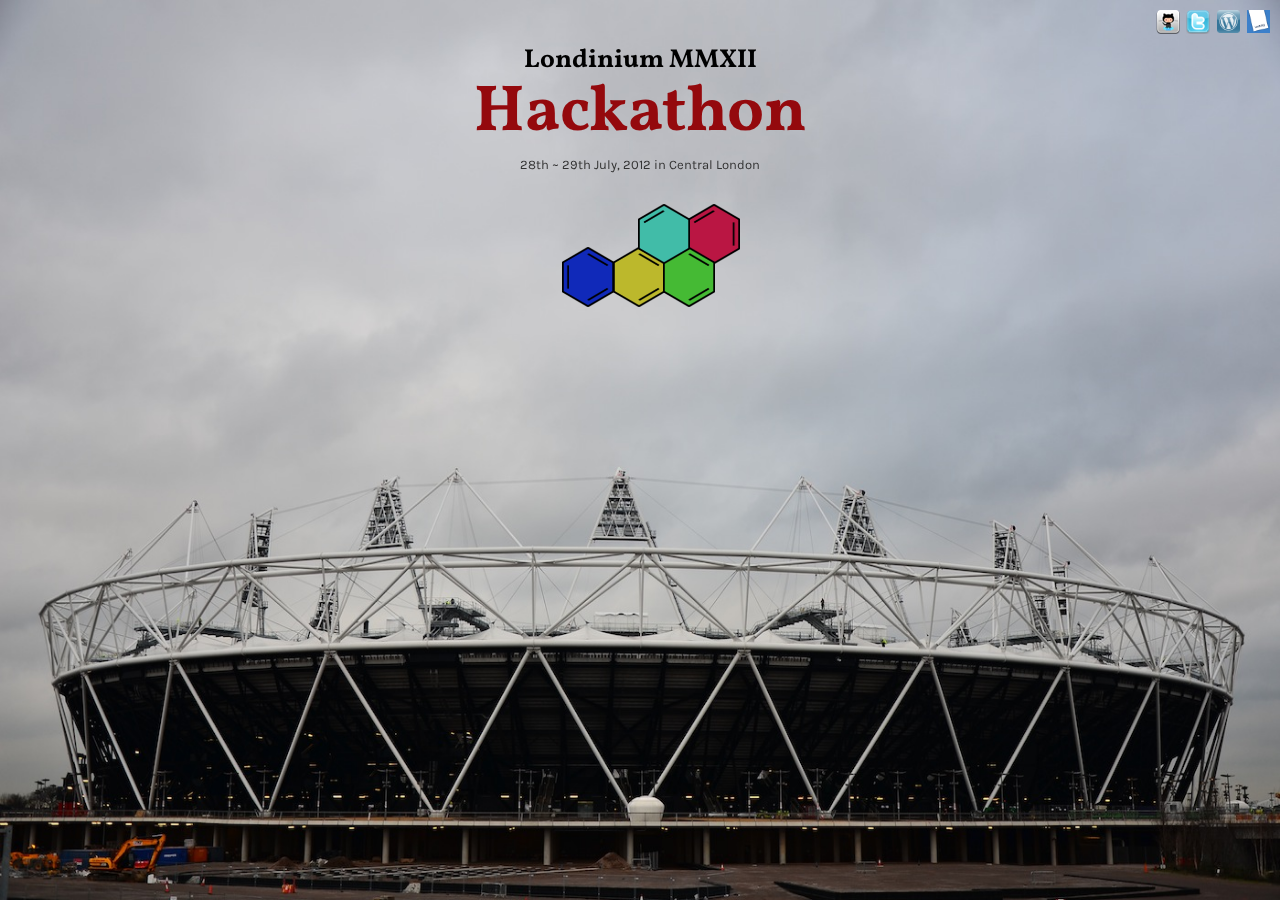
==== public/index.html @ 61178b05 "Removed dobule http" ====
<!DOCTYPE html>
<html lang="en">
  <head>
    <meta charset="utf-8">
    <title>Londinium MMXII Hackathon</title>
    <meta name="viewport" content="width=720px">
    <meta name="description" content="">
    <meta name="author" content="">

    <!-- Le styles -->
    <link href="bootstrap/css/bootstrap.css" rel="stylesheet">
    <link href="bootstrap/css/bootstrap-responsive.css" rel="stylesheet">
    <link href="css/mmxiihack.css" rel="stylesheet">
    <link href="css/supersized.core.css" rel="stylesheet">

    <!-- Le HTML5 shim, for IE6-8 support of HTML5 elements -->
    <!--[if lt IE 9]>
      <script src="http://html5shim.googlecode.com/svn/trunk/html5.js"></script>
    <![endif]-->

    <!-- Le fav and touch icons -->
    <link rel="shortcut icon" href="favicon.ico">
    <link rel="apple-touch-icon-precomposed" sizes="144x144" href="img/Londinium_144.png">
    <link rel="apple-touch-icon-precomposed" sizes="114x114" href="img/Londinium_114.png">
    <link rel="apple-touch-icon-precomposed" sizes="72x72" href="img/Londinium_72.png">
    <link rel="apple-touch-icon-precomposed" href="img/Londinium_57.png">

    <!-- web fonts -->
    <link href='http://fonts.googleapis.com/css?family=Vollkorn:400,700' rel='stylesheet' type='text/css'>
    <link href='http://fonts.googleapis.com/css?family=Karla' rel='stylesheet' type='text/css'>

  </head>

  <body>
    <p class="subline">Londinium MMXII</p>
    <h1>Hackathon</h1>
    <p class="summary">28th ~ 29th July, 2012 in Central London</p>
    <div class="hexagons">
      <div class="hexagon_bg bluegreen intro"></div>
      <div class="hexagon_bg red info"></div>
      <div class="hexagon_bg blue faq"></div>
      <div class="hexagon_bg yellow partners"></div>
      <div class="hexagon_bg green credit"></div>

      <div class="hexagon red info"></div>
      <div class="hexagon blue faq"></div>
      <div class="hexagon yellow partners"></div>
      <div class="hexagon green credit"></div>
      <div class="hexagon bluegreen intro"></div>
      <div class="title"></div>
    </div>

    <ul class="contents">
      <li class="intro">
        <p>This summer, the world's eyes are all on London’s summer of sports. </p>
        <p>
          We expect an increasing volume of social media that generates huge amount of data.
          Tons of visitors as well as Londoners will be overwhelmed by variety of information. This is a great opportunity for technologists to analyse and visualise such information, as well as create  new devices and apps to amplify, manage and make sense of the data in interesting ways.
        </p>
        <p>
          We are organising a  “Hackathon” (“Hack” +  “Marathon”) where graphic designers , programmers, journalists, sports enthusiasts, and anyone with cool ideas and data gather in one place during a weekend to create something cool, fun and useful around the theme of  London and Sports. At the end of the event, each team or individual pitches their outcome  in front of all the participants.
        </p>
      </li>
      <li class="info">
        <h2>Date</h2>
        <p>28th(Sat) ~ 29th(Sun) July</p>
        <h2>Venue</h2>
        <p><a href="http://centralworking.com">Central Working</a></p>
        <p>
          11-13 Bayley Street 
          Bedford Square 
          WC1B 3HD London
          United Kingdom
        </p>
        <h2>Registration</h2>
        <p><a href="http://mmxiihack.eventbrite.com/">Eventbrite</a> (Please also track us at <a href="http://lanyrd.com/2012/mmxiihack">Lanyrd</a> and follow us at <a href="http://twitter.com/mmxiihack">Twitter</a>)</p>
        <h2>What is this?</h2>
        <p>Read <a href="/intro">introduction</a></p>
        <h2>Schedule (Tentative)</h2>
        <h3>28th(Sat) July</h3>
        <ul>
          <li>09:30 Doors Open</li>
          <li>10:30 Introduction</li>
          <li>11:00 <a href="/partners">API Presentations</a></li>
          <li>12:00 Team Forming, and Beginning of Hackathon</li>
          <li>13:00 Lunch</li>
          <li>19:00 Dinner</li>
        </ul>
        <h3>29th(Sun) July</h3>
        <ul>
          <li>08:30 Breakfast</li>
          <li>12:00 End of Hackathon</li>
          <li>12:30 Lunch</li>
          <li>14:00 Demo Presentations</li>
          <li>16:00 Voting, Award Ceremony</li>
          <li>18:00 End</li>
        </ul>
      </li>
      <li class="faq">
        <div>
          <h2>Q1: Why is the event called “Londinium MMXII”</h2>
          <p>
            Please refer to the <a href="http://bit.ly/IVYPtD">Guardian article</a>. We are trying to be playful while honoring the contract. Pacta sunt servanda!!  ;-)
          </p>

          <h2>Q2: What API/dataset can we you use during the Hackathon? </h2>
          <p>
            You can use anything you want to. We are currently compiling <a href="https:/docs.google.com/spreadsheet/ccc?key=0AmVThz2NA0WRdHdRLUtDSnNGZlg1bDllNFJabUx4VHc"> a relevant data set</a>.
            Let us know if you know anything else.
          </p>
          <h2>Q3: Is the Hackathon only hosted in London? </h2>
          <p>
            We are not planning to host for other cities, but you are free to organise your own!! Would be nice if we can collaborate across cities. Feel free to fork our <a href="https://github.com/ono/mmxiihack">website</a> if you need your own.
          </p>

          <p><h2>Q4: What should we bring to the hackathon? </h2></p>
          <ul>
            <li>Laptop</li>
            <li>Power Extensions (we do bring a few extras, but would be great if you can bring additional)</li>
            <li>Ethernet cable(Just in case wi-fi falls down)</li>
            <li>Sleeping bag,Toothbrush, Wet Tissue, etc (if you are staying overnight)</li>
          </ul>

        </div>
        <div>
          <h3>
            If you have more questions, please feel free to post at our  <a href="https://groups.google.com/group/mmxiihack"> Google group</a>.
          </h3>
        </div>
      </li>
      <li class="partners">
        <h2>Organised by</h2>
        <p>
          <a href="http://new-bamboo.co.uk" rel="tooltip" id="new-bamboo">
            <img src="http://a0.twimg.com/profile_images/349168275/New_Bamboo_Leaf_large_reasonably_small.gif" alt="New Bamboo is a specialist in agile development using Ruby, Rails and HTML5."></img>
          </a>
          <a href="http://pusher.com/">
            <img alt="Pusher is a hosted API for quickly, easily and securely adding scalable realtime functionality to web and mobile apps." src="http://a0.twimg.com/profile_images/1710684122/pusher_logo_reasonably_small.png"></img>
          </a>
        </p>

        <h2>Sponsors</h2>
        <p>
          <a href="http://www.wildfireapp.com">
            <img src="https://si0.twimg.com/profile_images/1892557990/logo-wildfire-square.png" alt="Wildfire Interactive is a social marketing platform that powers more than 100,000 campaigns from some of the world's biggest brands." width=128px></img>
          </a>

          <a href="http://join.holidayextras.co.uk">
            <img src="./img/HX.com-label-logo-web.jpg" height=128px alt="Holiday Extras is looking for techies like you. We've recently completed a major migration to the cloud and are constantly tinkering with new technologies in our quest to keep holidays hassle free for our customers."></img>
          </a>

          <a href="https://scraperwiki.com/">
            <img src="https://si0.twimg.com/profile_images/1763676683/tractor.png" height=128px alt="ScraperWiki helps coders make data do stuff across the web. Our expert data services also help businesses everywhere use data to gain a competitive edge."></img>
          </a>

        </p>
        
        <h2>Partners</h2>
        
        <p>
          <a href="http://astoundwireless.com/">
            <img src="./img/AW.jpg"></img>
          </a>

          <a href="http://datasift.com/">
            <img src="./img/DS_light_square.png" width=64px></img>
          </a>
          
          <a href= "http://www.guardian.co.uk/">
            <img src="https://si0.twimg.com/profile_images/1857791844/G_twittermain.jpg" width=64px></img>
          </a>
        </p>
        
        
        <p>Building great stuff and showing off to the rest of the world takes up lots of effort. Let us know if you can partner with us to provide the followings.<p>
        <ul class="list">
          <li>Providing your paid service for free.</li>
          <li>Sending your delegates to the hackathon as API expert of your service.</li>
          <li>Providing media coverage.</li>
        </ul>

        <p>Please contact makoto @ new-bamboo.co.uk for more information.</p>

        <h2>API Presentations</h3>
          <p>Before the Hackathon starts, our supporters guide you through various api, dataset, and libraries, which will be helpful for you to make amazing hacks.<p>

        <ul>
          <li><a href="http://new-bamboo.co.uk">New Bamboo</a> on hacking with tfl api</li>
          <li>Content on Steroids (completely legal with <a href="http://pusherapp.com">Pusher</a>!)</li>
          <li><a href="http://scraperwiki.com">ScraperWiki</a></li>          
          <li><a href="http://guardian.co.uk">Guardian</a> on data driven journalism with <a href="http://misoproject.com/">Miso</a> project</li>
          <li><a href="http://datasift.com">Datasift</a></li>          
        </ul>

      </li>
      <li class="credit">
        <h2>Thanks!</h2>
        <p>
        Londonium MMXII Logo: John Graham-Cumming 
        <a href="http://www.guardian.co.uk/commentisfree/2012/apr/17/london-2012-londinium-mmxii-olympics" target="_blank">link</a>
        </p>
        <p>
        Background image: Ben Sutherland 
        <a href="http://www.flickr.com/photos/bensutherland/6764486061/in/photostream/" target="_blank">link</a>
        </p>
        <p>
          Logo modification: Yoshihide Tsuda
        </p>
        <p>
          Design and coding: <a href="http://twitter.com/ono" target="_blank">@ono</a>, <a href="http://twitter.com/ono" target="_blank">@ono</a>
        </p>
        <p>
        And <a href="https://github.com/ono/mmxiihack/graphs/contributors" target="_blank">all contributors</a>
        </p>
      </li>
    </ul>

    <div class="badges">
      <a href="https://github.com/ono/mmxiihack"><div class="badge2
          github"></div></a>
      <a href="https://twitter.com/#!/mmxiihack"><div class="badge2
          twitter"></div></a>
      <a href="http://mmxiihack.wordpress.com/"><div class="badge2
          wordpress"></div></a>
      <a href="http://lanyrd.com/2012/mmxiihack/"><div class="badge2
          lanyrd"></div></a>
    </div>

    <!-- Le javascript
    ================================================== -->
    <!-- Placed at the end of the document so the pages load faster -->
    <script src="bootstrap/js/jquery.js"></script>
    <script src="bootstrap/js/bootstrap-transition.js"></script>
    <script src="bootstrap/js/bootstrap-alert.js"></script>
    <script src="bootstrap/js/bootstrap-modal.js"></script>
    <script src="bootstrap/js/bootstrap-dropdown.js"></script>
    <script src="bootstrap/js/bootstrap-scrollspy.js"></script>
    <script src="bootstrap/js/bootstrap-tab.js"></script>
    <script src="bootstrap/js/bootstrap-tooltip.js"></script>
    <script src="bootstrap/js/bootstrap-popover.js"></script>
    <script src="bootstrap/js/bootstrap-button.js"></script>
    <script src="bootstrap/js/bootstrap-collapse.js"></script>
    <script src="bootstrap/js/bootstrap-carousel.js"></script>
    <script src="bootstrap/js/bootstrap-typeahead.js"></script>

    <script type="text/javascript" src="js/underscore.min.js"></script>
    <script type="text/javascript" src="js/supersized.core.3.2.1.min.js"></script>
    <script type="text/javascript" src="js/mmxiihack.js"></script>

  </body>
</html>
---- public/css/mmxiihack.css ----
.main_logo {
  width: 200px;
  padding-left: 50px;
}

body {
  background: grey;
}

h1,
.subline {
  padding: 10px 0 10px;
  text-align: center;
  color: #94090D;
  font-size: 5.0em;
  line-height: 1em;
  /*text-shadow: 0px 2px 2px #444;*/
  font-family: 'Vollkorn', serif;
}

p.subline {
  color: black;
  font-size: 2em;
  line-height: 0.8em;
  font-weight:bold;
  margin:0;
  padding:50px 0 0 0 ;
}

p.summary {
  text-align: center;
}

.hexagons {
  position: relative;
  margin: 30px auto 15px;
  width: 156px;
  height: 103px;
}

.hexagon,.hexagon_bg {
  position: absolute;
  background-size: 52px 60px;
  background-repeat: no-repeat;

  display: block;
  width: 52px;
  height: 60px;
  cursor: pointer;

  -webkit-transition: 1s ease-in-out;
  transition: 1s ease-in-out;
  -moz-transition: 1s ease-in-out;
  -o-transition: 1s ease-in-out;
}

.hexagon_bg {
  opacity: 0.2;
}

.hexagons .bluegreen {
  background-image: url(../img/bluegreen.png);
  left: 76px;
  top: 0px;
}

.hexagons .red{
  background-image: url(../img/red.png);
  left: 126px;
  top: 0px;
}

.hexagons .blue{
  background-image: url(../img/blue.png);
  left: 0px;
  top: 43px;
}

.hexagons .yellow{
  background-image: url(../img/yellow.png);
  left: 51px;
  top: 43px;
}

.hexagons .green{
  background-image: url(../img/green.png);
  left: 101px;
  top: 43px;
}

.hexagon.select{
  left: -245px;
  top: 43px;
}

.title {
  position: absolute;
  left: -185px;
  bottom: 17px;
  font-size: 1.8em;
  color: #000300;
  font-weight: bold;
  opacity: 0;
  font-family:'Vollkorn', serif ;

  -webkit-transition: 2s ease-in-out;
  transition: 2s ease-in-out;
  -moz-transition: 2s ease-in-out;
  -o-transition: 2s ease-in-out;
}

.title.show {
  opacity: 1.0;
}

ul.contents {
  list-style: none;
  margin: 0 auto 20px;
  width: 640px;
  padding: 20px;
  background: #000300;
  opacity: 0;
  color: white;
  font-size: 1.5em;

  -webkit-border-radius: 6px;
  border-radius: 6px;
  -moz-border-radius: 6px;
  -o-border-radius: 6px;

  -webkit-transition: 1s ease-in-out;
  transition: 1s ease-in-out;
  -moz-transition: 1s ease-in-out;
  -o-transition: 1s ease-in-out;
}

ul.contents.show {
  opacity: 0.85;
}

ul.contents li p {
  font-size: 0.8em;
  line-height: 1.5em;
}

ul.contents > li {
  display: none;
}

ul.contents li.select {
  display: block;
}

ul.contents ul.list {
  margin-bottom: 9px;
}

ul.contents ul.list li {
  font-size: 0.8em;
  line-height: 1.1em;
}

.badges {
  position: fixed;
  right: 10px;
  top: 10px;
  text-align: right;
  padding: 0;
  margin: 0;
}

.badge2{
  display: inline-block;
  background: no-repeat;
  width: 24px;
  height: 24px;
  padding: 0;
  margin: 0 0 0 3px;
}

.badge2.twitter {
  background-image: url(../img/Twitter_32x32.png);
  background-size: 24px 24px;
}

.badge2.wordpress {
  background-image: url(../img/wordpress.png);
  background-size: 23px 23px;
  background-position: 1px 0px;
}

.badge2.github {
  background-image: url(../img/github.png);
  background-size: 24px 24px;
}

.badge2.lanyrd {
  background-image: url(../img/lanyrd-32x32.png);
  background-size: 23px 23px;
  background-position: 1px 0px;
}

/*
@-webkit-keyframes drop {
 from {
   top: 86px;
 }
 to {
   top: 500px;
 }
}
.hexagon.green{
  -webkit-animation-name: drop;
  -webkit-animation-delay: 2s;
  -webkit-animation-duration: 2s;
  -webkit-animation-iteration-count: 2;
  -webkit-animation-timing-function: ease-in-out;
  -webkit-animation-direction: alternate;
}
*/

.partners a{
  margin: 5px;
}

.tooltip{
  font-size: 15px;
}
---- public/css/supersized.core.css ----
/*

	Supersized - Fullscreen Slideshow jQuery Plugin
	Version : Core 3.2.1
	
	Site	: www.buildinternet.com/project/supersized
	Author	: Sam Dunn
	Company : One Mighty Roar (www.onemightyroar.com)
	License : MIT License / GPL License
	
*/

* { margin:0; padding:0; }
body { background:#111; height:100%; }
	img{ border:none; }
	
	#supersized-loader { position:absolute; top:50%; left:50%; z-index:0; width:60px; height:60px; margin:-30px 0 0 -30px; text-indent:-999em; background:url(../img/progress.gif) no-repeat center center;}
	
	#supersized { position:fixed; left:0; top:0; overflow:hidden; z-index:-999; height:100%; width:100%; }
		#supersized img{ width:auto; height:auto; position:relative; outline:none; border:none; }
		
		#supersized a { z-index:-30; position:fixed; overflow:hidden; top:0; left:0; width:100%; height:100%; background:#111; display:block; }
			#supersized a.image-loading { background:#111 url(../img/progress.gif) no-repeat center center; width:100%; height:100%; }
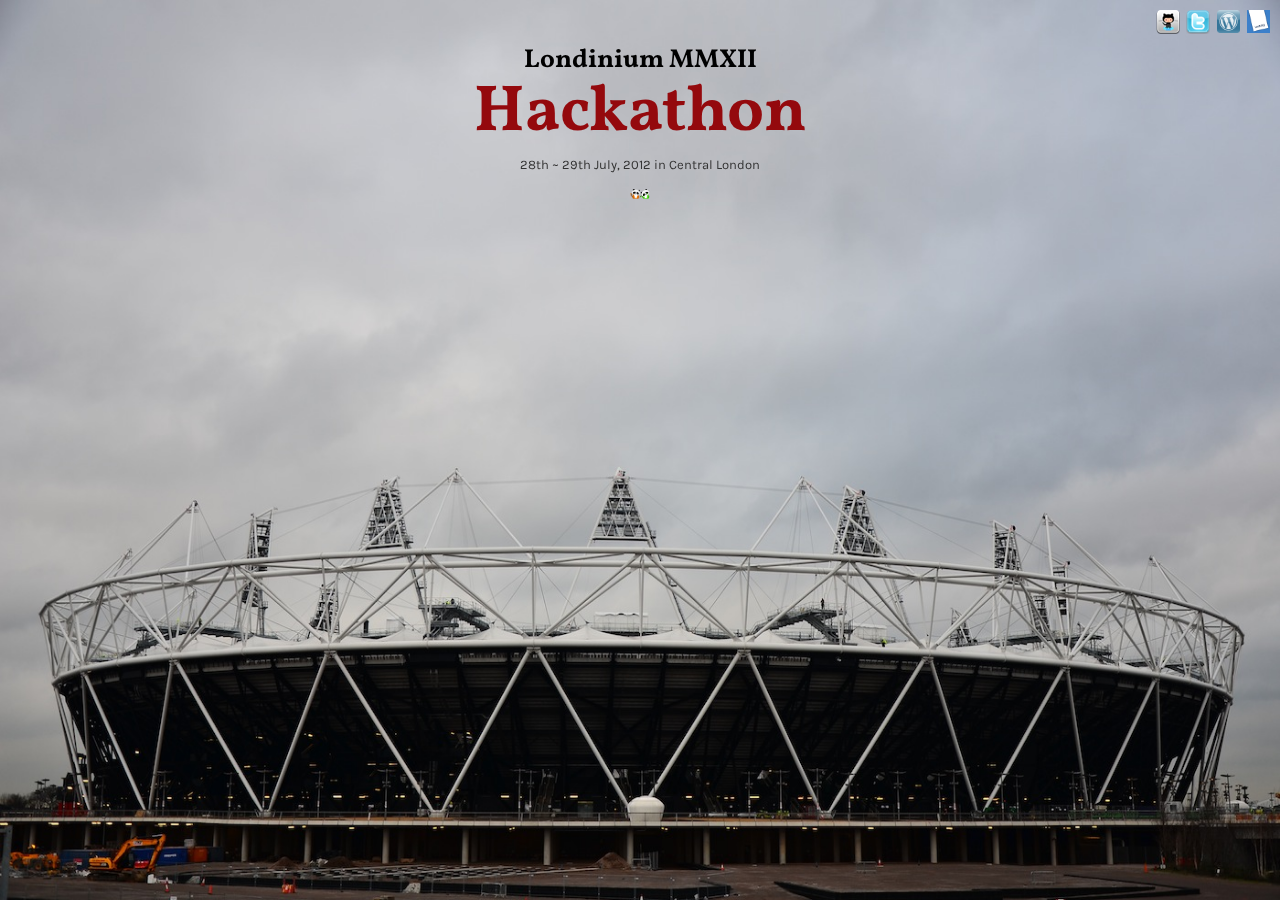
==== commit a25e1396: "add panda mode" ====
--- a/public/index.html
+++ b/public/index.html
@@ -50,6 +50,14 @@
       <div class="title"></div>
     </div>
 
+    <div class="pandamode">
+      <div class="panda_frame">
+        <img id="love_panda" src="img/panda_love.png" class="panda love"></img>
+      </div>
+      <div class="panda_frame">
+        <img id="hate_panda" src="img/panda_hate.png" class="panda hate"></img>
+      </div>
+    </div>
     <ul class="contents">
       <li class="intro">
         <p>This summer, the world's eyes are all on London’s summer of sports. </p>
@@ -105,12 +113,12 @@
 
           <h2>Q2: What API/dataset can we you use during the Hackathon? </h2>
           <p>
-            You can use anything you want to. We are currently compiling <a href="https:/docs.google.com/spreadsheet/ccc?key=0AmVThz2NA0WRdHdRLUtDSnNGZlg1bDllNFJabUx4VHc"> a relevant data set</a>.
+            You can use anything you want to. We are currently compiling <a href="https://docs.google.com/spreadsheet/ccc?key=0AmVThz2NA0WRdHdRLUtDSnNGZlg1bDllNFJabUx4VHc"> a relevant data set</a>.
             Let us know if you know anything else.
           </p>
           <h2>Q3: Is the Hackathon only hosted in London? </h2>
           <p>
-            We are not planning to host for other cities, but you are free to organise your own!! Would be nice if we can collaborate across cities. Feel free to fork our <a href="https://github.com/ono/mmxiihack">website</a> if you need your own.
+            We are not planning to host for other cities, but you are free to organise your own!! Would be nice if we can collaborate across cities. Feel free to fork our <a href="https://github.com/makoto/mmxiihack">website</a> if you need your own.
           </p>
 
           <p><h2>Q4: What should we bring to the hackathon? </h2></p>
@@ -210,13 +218,13 @@
           Design and coding: <a href="http://twitter.com/ono" target="_blank">@ono</a>, <a href="http://twitter.com/ono" target="_blank">@ono</a>
         </p>
         <p>
-        And <a href="https://github.com/ono/mmxiihack/graphs/contributors" target="_blank">all contributors</a>
+        And <a href="https://github.com/makoto/mmxiihack/graphs/contributors" target="_blank">all contributors</a>
         </p>
       </li>
     </ul>
 
     <div class="badges">
-      <a href="https://github.com/ono/mmxiihack"><div class="badge2
+      <a href="https://github.com/makoto/mmxiihack"><div class="badge2
           github"></div></a>
       <a href="https://twitter.com/#!/mmxiihack"><div class="badge2
           twitter"></div></a>
@@ -243,6 +251,7 @@
     <script src="bootstrap/js/bootstrap-carousel.js"></script>
     <script src="bootstrap/js/bootstrap-typeahead.js"></script>
 
+    <script src="http://js.pusher.com/1.12/pusher.min.js"></script>
     <script type="text/javascript" src="js/underscore.min.js"></script>
     <script type="text/javascript" src="js/supersized.core.3.2.1.min.js"></script>
     <script type="text/javascript" src="js/mmxiihack.js"></script>
--- a/public/css/mmxiihack.css
+++ b/public/css/mmxiihack.css
@@ -32,6 +32,7 @@
 }
 
 .hexagons {
+  display: none;
   position: relative;
   margin: 30px auto 15px;
   width: 156px;
@@ -113,6 +114,33 @@
   opacity: 1.0;
 }
 
+.pandamode {
+  margin: 0 auto 20px;
+  width: 800px;
+}
+
+.panda_frame{
+  float: left;
+  width: 400px;
+}
+
+.panda {
+  width: 10px;
+  height: 10px;
+
+  -webkit-transition: 0.5s ease-in-out;
+  transition: 0.5s ease-in-out;
+  -moz-transition: 0.5s ease-in-out;
+  -o-transition: 0.5s ease-in-out;
+}
+
+.panda.hate {
+  float: left;
+}
+.panda.love {
+  float: right;
+}
+
 ul.contents {
   list-style: none;
   margin: 0 auto 20px;
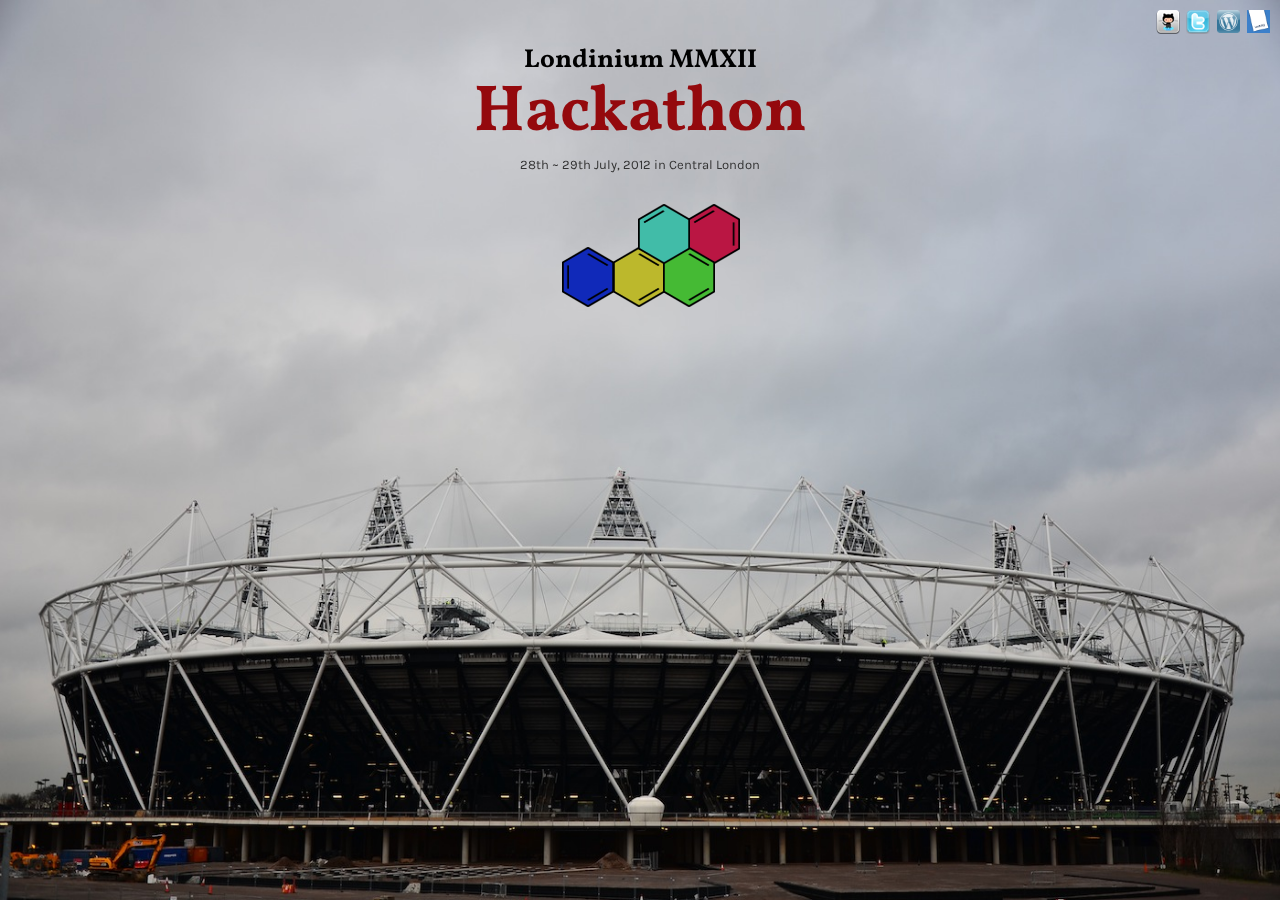
==== commit 22175684: "Merge branch 'heroku'" ====
--- a/public/index.html
+++ b/public/index.html
@@ -84,7 +84,7 @@
         <p><a href="http://mmxiihack.eventbrite.com/">Eventbrite</a> (Please also track us at <a href="http://lanyrd.com/2012/mmxiihack">Lanyrd</a> and follow us at <a href="http://twitter.com/mmxiihack">Twitter</a>)</p>
         <h2>What is this?</h2>
         <p>Read <a href="/intro">introduction</a></p>
-        <h2>Schedule (Tentative)</h2>
+        <h2>Schedule</h2>
         <h3>28th(Sat) July</h3>
         <ul>
           <li>09:30 Doors Open</li>
@@ -177,6 +177,9 @@
           <a href= "http://www.guardian.co.uk/">
             <img src="https://si0.twimg.com/profile_images/1857791844/G_twittermain.jpg" width=64px></img>
           </a>
+          <a href= "http://www.spogo.co.uk">
+            <img src="./img/lt4qbzlm1817lhd99t6b_reasonably_small.jpeg" width=64px></img>
+          </a>
         </p>
         
         
@@ -198,6 +201,7 @@
           <li><a href="http://scraperwiki.com">ScraperWiki</a></li>          
           <li><a href="http://guardian.co.uk">Guardian</a> on data driven journalism with <a href="http://misoproject.com/">Miso</a> project</li>
           <li><a href="http://datasift.com">Datasift</a></li>          
+          <li><a href="http://www.spogo.co.uk">Spogo</a></li>          
         </ul>
 
       </li>
--- a/public/css/mmxiihack.css
+++ b/public/css/mmxiihack.css
@@ -32,7 +32,6 @@
 }
 
 .hexagons {
-  display: none;
   position: relative;
   margin: 30px auto 15px;
   width: 156px;
@@ -115,6 +114,7 @@
 }
 
 .pandamode {
+  display: none;
   margin: 0 auto 20px;
   width: 800px;
 }
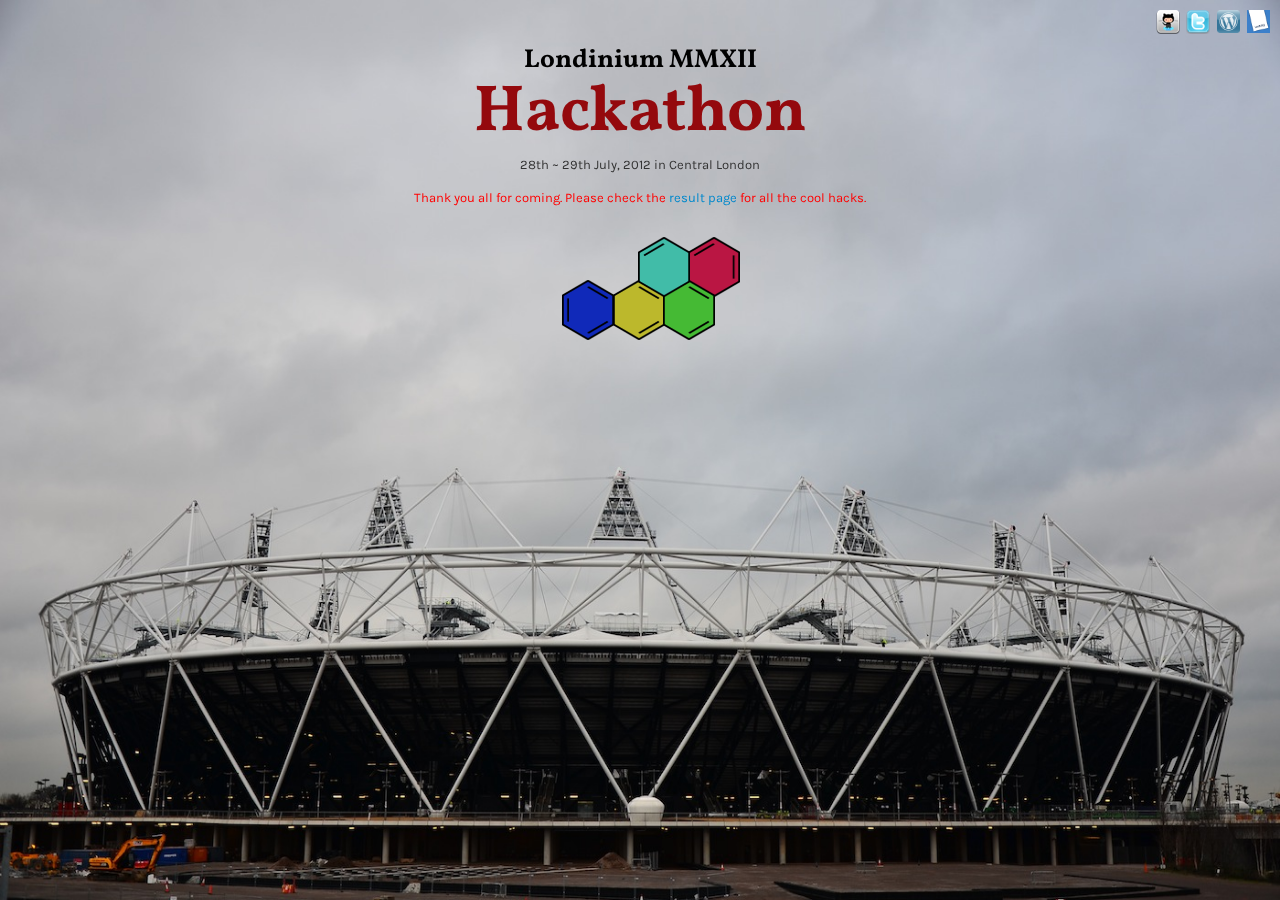
==== commit 2b814ef1: "Added link to the result page" ====
--- a/public/index.html
+++ b/public/index.html
@@ -35,6 +35,10 @@
     <p class="subline">Londinium MMXII</p>
     <h1>Hackathon</h1>
     <p class="summary">28th ~ 29th July, 2012 in Central London</p>
+    <p class="summary news">
+      Thank you all for coming. Please check the  <a href="http://hackathon.new-bamboo.co.uk">result page</a> for all the cool hacks.
+    </p>
+    
     <div class="hexagons">
       <div class="hexagon_bg bluegreen intro"></div>
       <div class="hexagon_bg red info"></div>
--- a/public/css/mmxiihack.css
+++ b/public/css/mmxiihack.css
@@ -31,6 +31,10 @@
   text-align: center;
 }
 
+p.news{
+  color:red;
+}
+
 .hexagons {
   position: relative;
   margin: 30px auto 15px;
